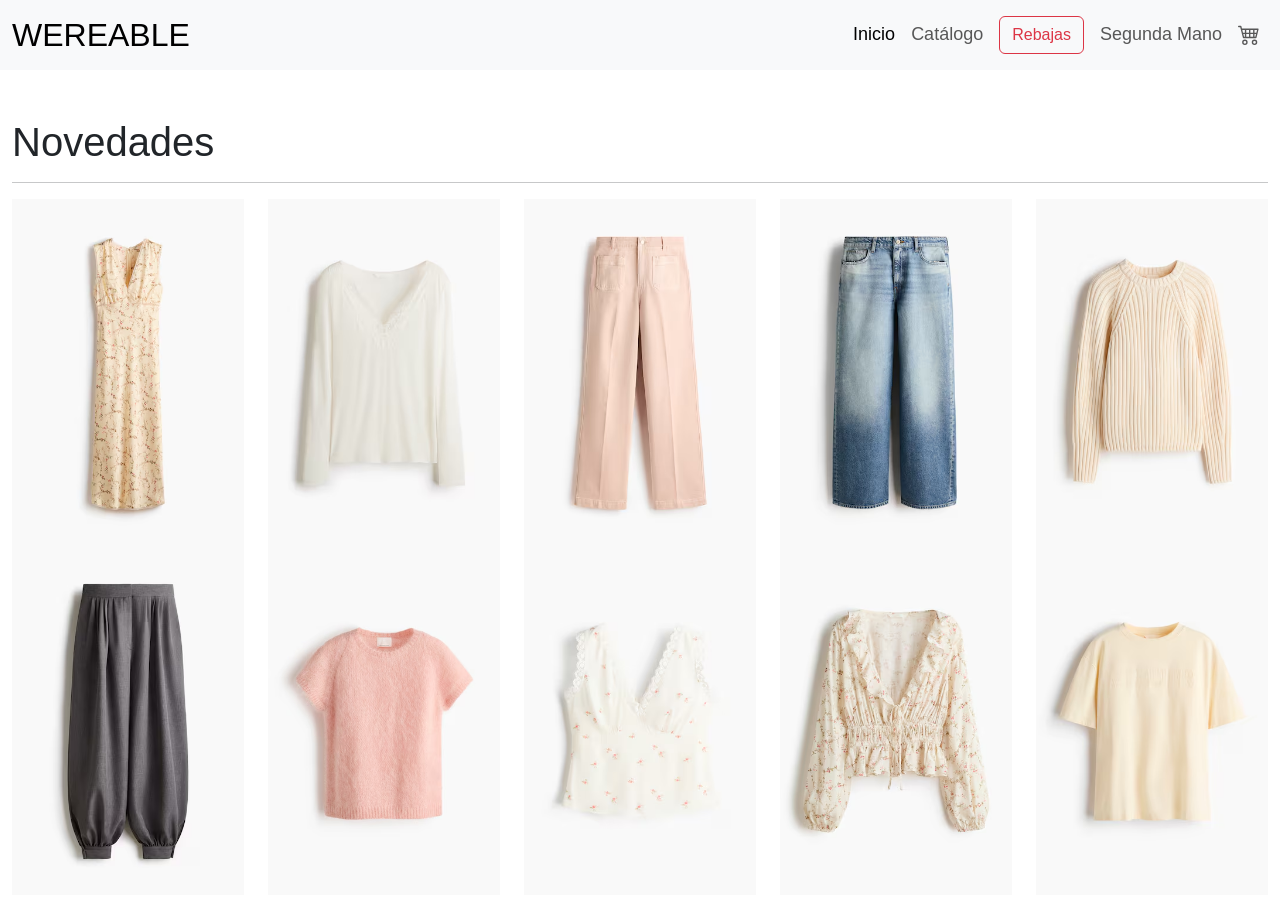
==== index.html @ 3145d475 "Cambio las urls para que los .html esten en la raiz del proyecto" ====
<!doctype html>
<html lang="es">
  <head>
    <meta charset="UTF-8" />
    <meta name="viewport" content="width=device-width, initial-scale=1.0" />
    <link
      href="https://cdn.jsdelivr.net/npm/bootstrap@5.3.8/dist/css/bootstrap.min.css"
      rel="stylesheet"
      integrity="sha384-sRIl4kxILFvY47J16cr9ZwB07vP4J8+LH7qKQnuqkuIAvNWLzeN8tE5YBujZqJLB"
      crossorigin="anonymous"
    />
    <link rel="stylesheet" href="css/_generic.css">
    <title>WEREABLE</title>
  </head>
  <body class="">
    <script src="https://cdn.jsdelivr.net/npm/bootstrap@5.3.3/dist/js/bootstrap.bundle.min.js"></script>
    <nav class="navbar navbar-expand-sm bg-body-tertiary">
      <div class="container-fluid">
        <a class="navbar-brand" href="#"><span class="display-1 fs-2">WEREABLE</span></a>
        <button
          class="navbar-toggler"
          type="button"
          data-bs-toggle="collapse"
          data-bs-target="#navbarNav"
          aria-controls="navbarNav"
          aria-expanded="false"
          aria-label="Toggle navigation"
        >
          <span class="navbar-toggler-icon"></span>
        </button>
        <div class="collapse navbar-collapse" id="navbarNav">
          <ul class="navbar-nav ms-auto  d-flex align-items-center">
            <li class="nav-item">
              <a class="nav-link active" href="#" aria-current="page">Inicio</a>
            </li>
            <li class="nav-item">
              <a class="nav-link" href="catalog.html">Catálogo</a>
            </li>
            <li class="nav-item">
              <a class="nav-link" href="sales.html"><button class="btn btn-outline-danger">Rebajas</button></a>
            </li>
            <li class="nav-item">
              <a class="nav-link" href="secondhand.html">Segunda Mano</a>
            </li>
            <li class="nav-item">
            <a class="nav-link" href="carrito.html">
                <svg xmlns="http://www.w3.org/2000/svg" style="margin-bottom: 3px;" width="22" height="22" fill="currentColor" class="bi bi-cart4" viewBox="0 0 16 16">
                    <path d="M0 2.5A.5.5 0 0 1 .5 2H2a.5.5 0 0 1 .485.379L2.89 4H14.5a.5.5 0 0 1 .485.621l-1.5 6A.5.5 0 0 1 13 11H4a.5.5 0 0 1-.485-.379L1.61 3H.5a.5.5 0 0 1-.5-.5M3.14 5l.5 2H5V5zM6 5v2h2V5zm3 0v2h2V5zm3 0v2h1.36l.5-2zm1.11 3H12v2h.61zM11 8H9v2h2zM8 8H6v2h2zM5 8H3.89l.5 2H5zm0 5a1 1 0 1 0 0 2 1 1 0 0 0 0-2m-2 1a2 2 0 1 1 4 0 2 2 0 0 1-4 0m9-1a1 1 0 1 0 0 2 1 1 0 0 0 0-2m-2 1a2 2 0 1 1 4 0 2 2 0 0 1-4 0"/>
                </svg>
            </a>
          </li>
          </ul>
        </div>
      </div>
    </nav>

    <div class="container-fluid mt-5">
        <h2 class="display-6">Novedades</h2>
        <hr>
        <div class="imagenes row row-cols-1 row-cols-sm-3 row-cols-md-4 row-cols-lg-5 justify-content-center">
            <img src="img/index/ropaIndex1.avif" alt="Ropa de novedades" title="Ropa de novedades">
            <img src="img/index/ropaIndex2.avif" alt="Ropa de novedades" title="Ropa de novedades">
            <img src="img/index/ropaIndex3.avif" alt="Ropa de novedades" title="Ropa de novedades">
            <img src="img/index/ropaIndex4.avif" alt="Ropa de novedades" title="Ropa de novedades">
            <img src="img/index/ropaIndex5.avif" alt="Ropa de novedades" title="Ropa de novedades">
            <img src="img/index/ropaIndex6.avif" alt="Ropa de novedades" title="Ropa de novedades">
            <img src="img/index/ropaIndex7.avif" alt="Ropa de novedades" title="Ropa de novedades">
            <img src="img/index/ropaIndex8.avif" alt="Ropa de novedades" title="Ropa de novedades">
            <img src="img/index/ropaIndex9.avif" alt="Ropa de novedades" title="Ropa de novedades">
            <img src="img/index/ropaIndex10.avif" alt="Ropa de novedades" title="Ropa de novedades">
        </div>
    </div>
  </body>
</html>
---- css/_generic.css ----
body, h5{
    font-family: 'Segoe UI', Tahoma, Geneva, Verdana, sans-serif;
    font-weight: 300;
    font-size: large;
    line-height: 1.2;
}

.price{
    font-weight: 500;
}
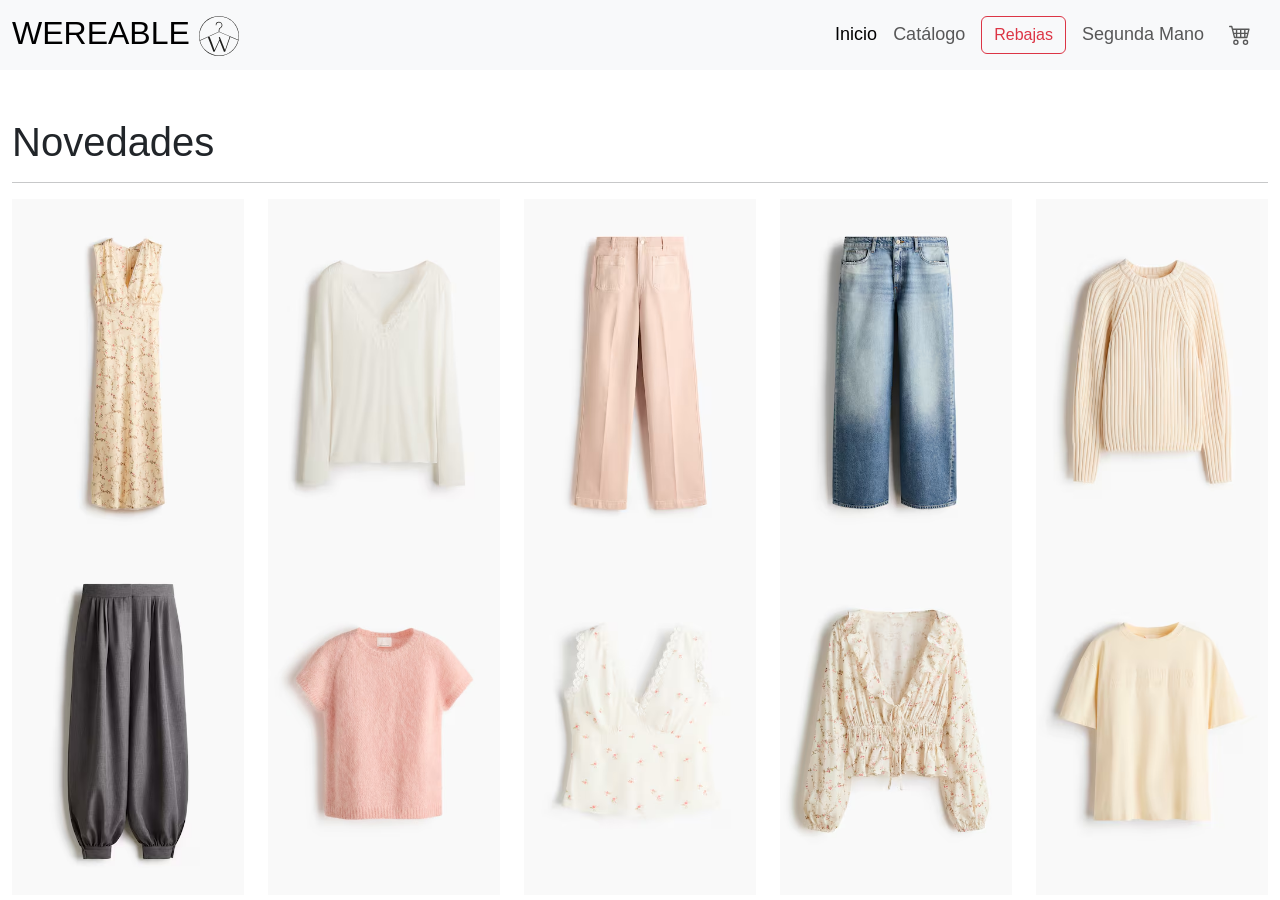
==== commit 2d7b7439: "Agregando logos" ====
--- a/index.html
+++ b/index.html
@@ -9,14 +9,29 @@
       integrity="sha384-sRIl4kxILFvY47J16cr9ZwB07vP4J8+LH7qKQnuqkuIAvNWLzeN8tE5YBujZqJLB"
       crossorigin="anonymous"
     />
-    <link rel="stylesheet" href="css/_generic.css">
+    <link rel="stylesheet" href="css/_generic.css" />
     <title>WEREABLE</title>
   </head>
   <body class="">
     <script src="https://cdn.jsdelivr.net/npm/bootstrap@5.3.3/dist/js/bootstrap.bundle.min.js"></script>
     <nav class="navbar navbar-expand-sm bg-body-tertiary">
       <div class="container-fluid">
-        <a class="navbar-brand" href="#"><span class="display-1 fs-2">WEREABLE</span></a>
+        <a class="navbar-brand" href="#">
+          <span class="display-1 fs-2">
+            WEREABLE
+            <svg id="Layer_3" data-name="Layer 3" xmlns="http://www.w3.org/2000/svg" viewBox="0 0 253.5 253.5">
+              <defs>
+                <style>
+                  .cls-1 {
+                    fill: #1d1d1b;
+                  }
+                </style>
+              </defs>
+              <title>Logo Wereable</title>
+              <path class="cls-1" d="M289.75,69.5A126.75,126.75,0,1,0,416.5,196.25,126.89,126.89,0,0,0,289.75,69.5Zm0,3A123.77,123.77,0,0,1,411.16,220.21L292,168.6v-9.12a15.69,15.69,0,0,1,8.13-13.62,20.94,20.94,0,0,0-9.9-39.2h-0.3A20.93,20.93,0,0,0,269,127.58s4.14,0,4.14,0a16.79,16.79,0,0,1,17-16.79,16.79,16.79,0,0,1,7.94,31.46,19.83,19.83,0,0,0-10.25,17.23v9.25L168.91,223A123.77,123.77,0,0,1,289.75,72.5Zm0,247.5a124,124,0,0,1-120.14-94.07L290,171l67.45,29.2c-3,8.82-28.36,83.91-28.71,84.15s-33.62-81.87-33.62-81.87-5.12.75-6.25,1.75,3.75,14.63,3.75,14.63l-31,66.38s-28.62-79.62-30.87-82-11.5.63-11.5,0.63l35.25,92.5h7L293.25,226l27.63,70.5h7.75l32.65-94.62,49.26,21.33A124,124,0,0,1,289.75,320Z" transform="translate(-163 -69.5)"/>
+            </svg>
+          </span>
+        </a>
         <button
           class="navbar-toggler"
           type="button"
@@ -24,12 +39,11 @@
           data-bs-target="#navbarNav"
           aria-controls="navbarNav"
           aria-expanded="false"
-          aria-label="Toggle navigation"
-        >
+          aria-label="Toggle navigation">
           <span class="navbar-toggler-icon"></span>
         </button>
         <div class="collapse navbar-collapse" id="navbarNav">
-          <ul class="navbar-nav ms-auto  d-flex align-items-center">
+          <ul class="navbar-nav ms-auto d-flex align-items-center">
             <li class="nav-item">
               <a class="nav-link active" href="#" aria-current="page">Inicio</a>
             </li>
@@ -37,38 +51,91 @@
               <a class="nav-link" href="catalog.html">Catálogo</a>
             </li>
             <li class="nav-item">
-              <a class="nav-link" href="sales.html"><button class="btn btn-outline-danger">Rebajas</button></a>
+              <a class="nav-link" href="sales.html"
+                ><button class="btn btn-outline-danger">Rebajas</button></a
+              >
             </li>
             <li class="nav-item">
               <a class="nav-link" href="secondhand.html">Segunda Mano</a>
             </li>
             <li class="nav-item">
-            <a class="nav-link" href="carrito.html">
-                <svg xmlns="http://www.w3.org/2000/svg" style="margin-bottom: 3px;" width="22" height="22" fill="currentColor" class="bi bi-cart4" viewBox="0 0 16 16">
-                    <path d="M0 2.5A.5.5 0 0 1 .5 2H2a.5.5 0 0 1 .485.379L2.89 4H14.5a.5.5 0 0 1 .485.621l-1.5 6A.5.5 0 0 1 13 11H4a.5.5 0 0 1-.485-.379L1.61 3H.5a.5.5 0 0 1-.5-.5M3.14 5l.5 2H5V5zM6 5v2h2V5zm3 0v2h2V5zm3 0v2h1.36l.5-2zm1.11 3H12v2h.61zM11 8H9v2h2zM8 8H6v2h2zM5 8H3.89l.5 2H5zm0 5a1 1 0 1 0 0 2 1 1 0 0 0 0-2m-2 1a2 2 0 1 1 4 0 2 2 0 0 1-4 0m9-1a1 1 0 1 0 0 2 1 1 0 0 0 0-2m-2 1a2 2 0 1 1 4 0 2 2 0 0 1-4 0"/>
+              <a class="nav-link" href="carrito.html">
+                <svg
+                  xmlns="http://www.w3.org/2000/svg"
+                  style="margin-bottom: 3px"
+                  width="22"
+                  height="22"
+                  fill="currentColor"
+                  class="bi bi-cart4"
+                  viewBox="0 0 16 16">
+                  <path
+                    d="M0 2.5A.5.5 0 0 1 .5 2H2a.5.5 0 0 1 .485.379L2.89 4H14.5a.5.5 0 0 1 .485.621l-1.5 6A.5.5 0 0 1 13 11H4a.5.5 0 0 1-.485-.379L1.61 3H.5a.5.5 0 0 1-.5-.5M3.14 5l.5 2H5V5zM6 5v2h2V5zm3 0v2h2V5zm3 0v2h1.36l.5-2zm1.11 3H12v2h.61zM11 8H9v2h2zM8 8H6v2h2zM5 8H3.89l.5 2H5zm0 5a1 1 0 1 0 0 2 1 1 0 0 0 0-2m-2 1a2 2 0 1 1 4 0 2 2 0 0 1-4 0m9-1a1 1 0 1 0 0 2 1 1 0 0 0 0-2m-2 1a2 2 0 1 1 4 0 2 2 0 0 1-4 0"
+                  />
                 </svg>
-            </a>
-          </li>
+              </a>
+            </li>
           </ul>
         </div>
       </div>
     </nav>
 
     <div class="container-fluid mt-5">
-        <h2 class="display-6">Novedades</h2>
-        <hr>
-        <div class="imagenes row row-cols-1 row-cols-sm-3 row-cols-md-4 row-cols-lg-5 justify-content-center">
-            <img src="img/index/ropaIndex1.avif" alt="Ropa de novedades" title="Ropa de novedades">
-            <img src="img/index/ropaIndex2.avif" alt="Ropa de novedades" title="Ropa de novedades">
-            <img src="img/index/ropaIndex3.avif" alt="Ropa de novedades" title="Ropa de novedades">
-            <img src="img/index/ropaIndex4.avif" alt="Ropa de novedades" title="Ropa de novedades">
-            <img src="img/index/ropaIndex5.avif" alt="Ropa de novedades" title="Ropa de novedades">
-            <img src="img/index/ropaIndex6.avif" alt="Ropa de novedades" title="Ropa de novedades">
-            <img src="img/index/ropaIndex7.avif" alt="Ropa de novedades" title="Ropa de novedades">
-            <img src="img/index/ropaIndex8.avif" alt="Ropa de novedades" title="Ropa de novedades">
-            <img src="img/index/ropaIndex9.avif" alt="Ropa de novedades" title="Ropa de novedades">
-            <img src="img/index/ropaIndex10.avif" alt="Ropa de novedades" title="Ropa de novedades">
-        </div>
+      <h2 class="display-6">Novedades</h2>
+      <hr />
+      <div
+        class="imagenes row row-cols-1 row-cols-sm-3 row-cols-md-4 row-cols-lg-5 justify-content-center"
+      >
+        <img
+          src="img/index/ropaIndex1.avif"
+          alt="Ropa de novedades"
+          title="Ropa de novedades"
+        />
+        <img
+          src="img/index/ropaIndex2.avif"
+          alt="Ropa de novedades"
+          title="Ropa de novedades"
+        />
+        <img
+          src="img/index/ropaIndex3.avif"
+          alt="Ropa de novedades"
+          title="Ropa de novedades"
+        />
+        <img
+          src="img/index/ropaIndex4.avif"
+          alt="Ropa de novedades"
+          title="Ropa de novedades"
+        />
+        <img
+          src="img/index/ropaIndex5.avif"
+          alt="Ropa de novedades"
+          title="Ropa de novedades"
+        />
+        <img
+          src="img/index/ropaIndex6.avif"
+          alt="Ropa de novedades"
+          title="Ropa de novedades"
+        />
+        <img
+          src="img/index/ropaIndex7.avif"
+          alt="Ropa de novedades"
+          title="Ropa de novedades"
+        />
+        <img
+          src="img/index/ropaIndex8.avif"
+          alt="Ropa de novedades"
+          title="Ropa de novedades"
+        />
+        <img
+          src="img/index/ropaIndex9.avif"
+          alt="Ropa de novedades"
+          title="Ropa de novedades"
+        />
+        <img
+          src="img/index/ropaIndex10.avif"
+          alt="Ropa de novedades"
+          title="Ropa de novedades"
+        />
+      </div>
     </div>
   </body>
 </html>
--- a/css/_generic.css
+++ b/css/_generic.css
@@ -8,3 +8,7 @@
 .price{
     font-weight: 500;
 }
+
+svg{
+    width: 40px;
+}
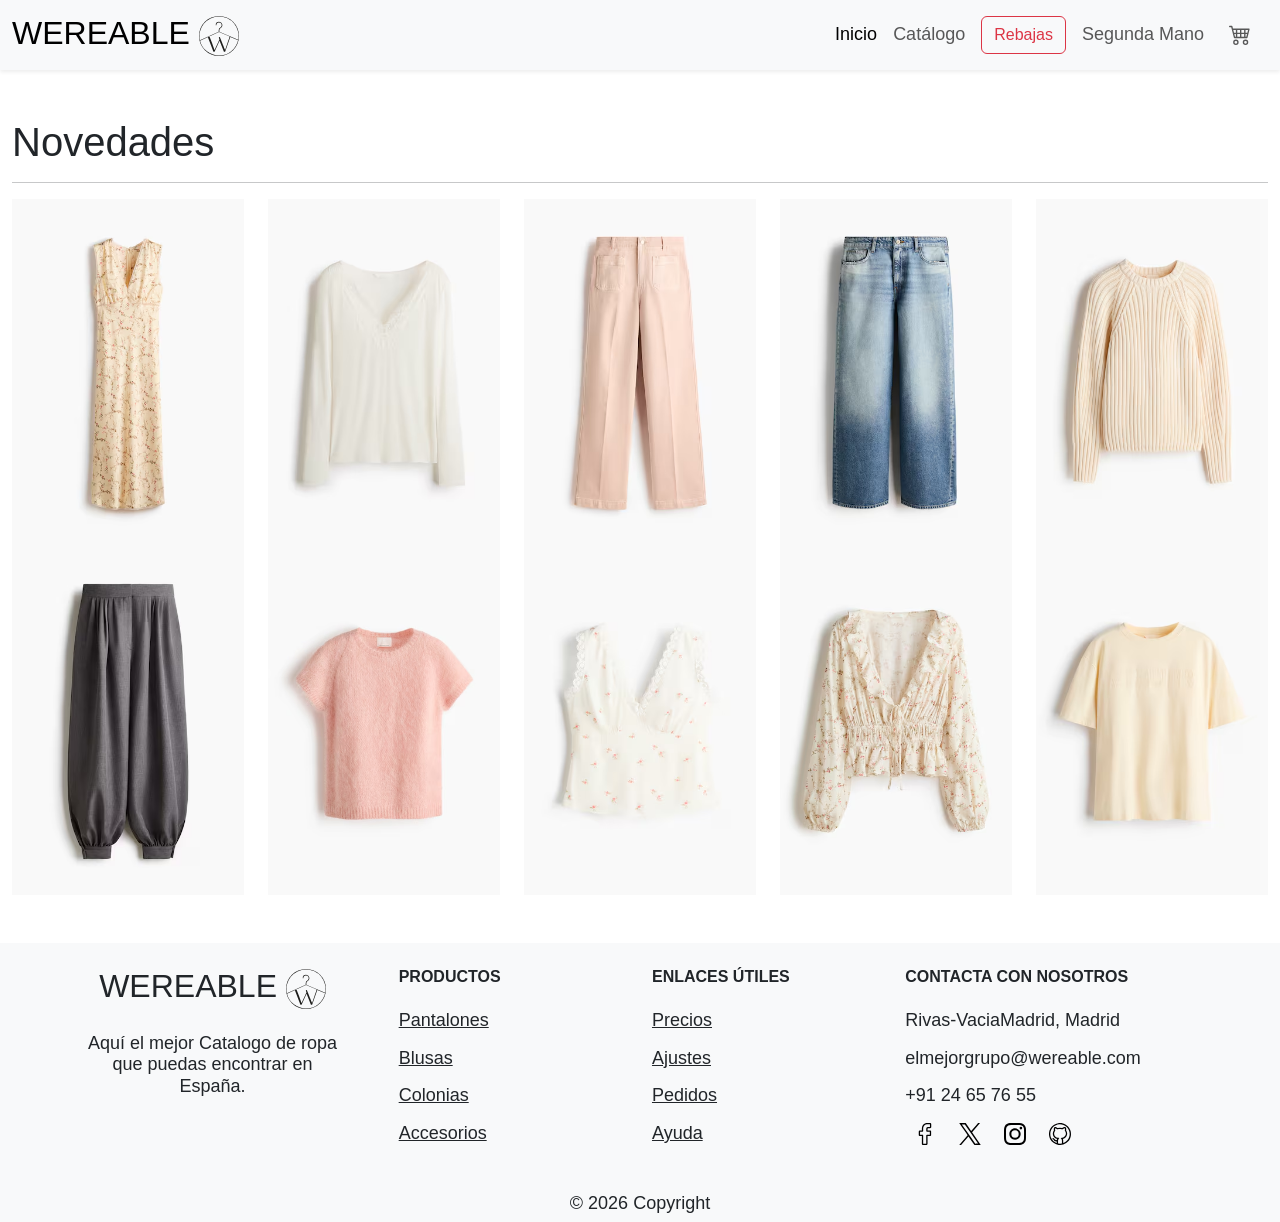
==== commit 9e56abd7: "FOOTER TERMINADO" ====
--- a/index.html
+++ b/index.html
@@ -13,13 +13,19 @@
     <title>WEREABLE</title>
   </head>
   <body class="">
+    <script src="js/carrito.js"></script>
     <script src="https://cdn.jsdelivr.net/npm/bootstrap@5.3.3/dist/js/bootstrap.bundle.min.js"></script>
-    <nav class="navbar navbar-expand-sm bg-body-tertiary">
+    <nav class="navbar sticky-top navbar-expand-sm bg-body-tertiary shadow-sm">
       <div class="container-fluid">
         <a class="navbar-brand" href="#">
           <span class="display-1 fs-2">
             WEREABLE
-            <svg id="Layer_3" data-name="Layer 3" xmlns="http://www.w3.org/2000/svg" viewBox="0 0 253.5 253.5">
+            <svg
+              id="Layer_3"
+              data-name="Layer 3"
+              xmlns="http://www.w3.org/2000/svg"
+              viewBox="0 0 253.5 253.5"
+            >
               <defs>
                 <style>
                   .cls-1 {
@@ -28,7 +34,11 @@
                 </style>
               </defs>
               <title>Logo Wereable</title>
-              <path class="cls-1" d="M289.75,69.5A126.75,126.75,0,1,0,416.5,196.25,126.89,126.89,0,0,0,289.75,69.5Zm0,3A123.77,123.77,0,0,1,411.16,220.21L292,168.6v-9.12a15.69,15.69,0,0,1,8.13-13.62,20.94,20.94,0,0,0-9.9-39.2h-0.3A20.93,20.93,0,0,0,269,127.58s4.14,0,4.14,0a16.79,16.79,0,0,1,17-16.79,16.79,16.79,0,0,1,7.94,31.46,19.83,19.83,0,0,0-10.25,17.23v9.25L168.91,223A123.77,123.77,0,0,1,289.75,72.5Zm0,247.5a124,124,0,0,1-120.14-94.07L290,171l67.45,29.2c-3,8.82-28.36,83.91-28.71,84.15s-33.62-81.87-33.62-81.87-5.12.75-6.25,1.75,3.75,14.63,3.75,14.63l-31,66.38s-28.62-79.62-30.87-82-11.5.63-11.5,0.63l35.25,92.5h7L293.25,226l27.63,70.5h7.75l32.65-94.62,49.26,21.33A124,124,0,0,1,289.75,320Z" transform="translate(-163 -69.5)"/>
+              <path
+                class="cls-1"
+                d="M289.75,69.5A126.75,126.75,0,1,0,416.5,196.25,126.89,126.89,0,0,0,289.75,69.5Zm0,3A123.77,123.77,0,0,1,411.16,220.21L292,168.6v-9.12a15.69,15.69,0,0,1,8.13-13.62,20.94,20.94,0,0,0-9.9-39.2h-0.3A20.93,20.93,0,0,0,269,127.58s4.14,0,4.14,0a16.79,16.79,0,0,1,17-16.79,16.79,16.79,0,0,1,7.94,31.46,19.83,19.83,0,0,0-10.25,17.23v9.25L168.91,223A123.77,123.77,0,0,1,289.75,72.5Zm0,247.5a124,124,0,0,1-120.14-94.07L290,171l67.45,29.2c-3,8.82-28.36,83.91-28.71,84.15s-33.62-81.87-33.62-81.87-5.12.75-6.25,1.75,3.75,14.63,3.75,14.63l-31,66.38s-28.62-79.62-30.87-82-11.5.63-11.5,0.63l35.25,92.5h7L293.25,226l27.63,70.5h7.75l32.65-94.62,49.26,21.33A124,124,0,0,1,289.75,320Z"
+                transform="translate(-163 -69.5)"
+              />
             </svg>
           </span>
         </a>
@@ -39,7 +49,8 @@
           data-bs-target="#navbarNav"
           aria-controls="navbarNav"
           aria-expanded="false"
-          aria-label="Toggle navigation">
+          aria-label="Toggle navigation"
+        >
           <span class="navbar-toggler-icon"></span>
         </button>
         <div class="collapse navbar-collapse" id="navbarNav">
@@ -67,7 +78,8 @@
                   height="22"
                   fill="currentColor"
                   class="bi bi-cart4"
-                  viewBox="0 0 16 16">
+                  viewBox="0 0 16 16"
+                >
                   <path
                     d="M0 2.5A.5.5 0 0 1 .5 2H2a.5.5 0 0 1 .485.379L2.89 4H14.5a.5.5 0 0 1 .485.621l-1.5 6A.5.5 0 0 1 13 11H4a.5.5 0 0 1-.485-.379L1.61 3H.5a.5.5 0 0 1-.5-.5M3.14 5l.5 2H5V5zM6 5v2h2V5zm3 0v2h2V5zm3 0v2h1.36l.5-2zm1.11 3H12v2h.61zM11 8H9v2h2zM8 8H6v2h2zM5 8H3.89l.5 2H5zm0 5a1 1 0 1 0 0 2 1 1 0 0 0 0-2m-2 1a2 2 0 1 1 4 0 2 2 0 0 1-4 0m9-1a1 1 0 1 0 0 2 1 1 0 0 0 0-2m-2 1a2 2 0 1 1 4 0 2 2 0 0 1-4 0"
                   />
@@ -137,5 +149,101 @@
         />
       </div>
     </div>
+
+    <footer class="text-center text-lg-start bg-body-tertiary mt-5">
+      <div class="container text-center text-md-start pt-2">
+        <div class="row mt-3">
+          <div class="col-md-12 col-lg-4 col-xl-3 mb-4 text-center">
+            <h6 class="fw-bold mb-4">
+              <span class="display-1 fs-2">
+                WEREABLE
+                <svg
+                  id="Layer_3"
+                  data-name="Layer 3"
+                  xmlns="http://www.w3.org/2000/svg"
+                  viewBox="0 0 253.5 253.5"
+                >
+                  <defs>
+                    <style>
+                      .cls-1 {
+                        fill: #1d1d1b;
+                      }
+                    </style>
+                  </defs>
+                  <title>Logo Wereable</title>
+                  <path
+                    class="cls-1"
+                    d="M289.75,69.5A126.75,126.75,0,1,0,416.5,196.25,126.89,126.89,0,0,0,289.75,69.5Zm0,3A123.77,123.77,0,0,1,411.16,220.21L292,168.6v-9.12a15.69,15.69,0,0,1,8.13-13.62,20.94,20.94,0,0,0-9.9-39.2h-0.3A20.93,20.93,0,0,0,269,127.58s4.14,0,4.14,0a16.79,16.79,0,0,1,17-16.79,16.79,16.79,0,0,1,7.94,31.46,19.83,19.83,0,0,0-10.25,17.23v9.25L168.91,223A123.77,123.77,0,0,1,289.75,72.5Zm0,247.5a124,124,0,0,1-120.14-94.07L290,171l67.45,29.2c-3,8.82-28.36,83.91-28.71,84.15s-33.62-81.87-33.62-81.87-5.12.75-6.25,1.75,3.75,14.63,3.75,14.63l-31,66.38s-28.62-79.62-30.87-82-11.5.63-11.5,0.63l35.25,92.5h7L293.25,226l27.63,70.5h7.75l32.65-94.62,49.26,21.33A124,124,0,0,1,289.75,320Z"
+                    transform="translate(-163 -69.5)"
+                  />
+                </svg>
+              </span>
+            </h6>
+            <p>
+              Aquí el mejor Catalogo de ropa que puedas encontrar en España.
+            </p>
+          </div>
+          <div class="col-md-4 col-lg-2 col-xl-2 mx-auto mb-4">
+            <h6 class="fw-bold mb-4">PRODUCTOS</h6>
+            <p>
+              <a href="#!" class="text-reset">Pantalones</a>
+            </p>
+            <p>
+              <a href="#!" class="text-reset">Blusas</a>
+            </p>
+            <p>
+              <a href="#!" class="text-reset">Colonias</a>
+            </p>
+            <p>
+              <a href="#!" class="text-reset">Accesorios</a>
+            </p>
+          </div>
+
+          <div class="col-md-4 col-lg-2 col-xl-2 mx-auto mb-4">
+            <h6 class="fw-bold mb-4">ENLACES ÚTILES</h6>
+            <p>
+              <a href="#!" class="text-reset">Precios</a>
+            </p>
+            <p>
+              <a href="#!" class="text-reset">Ajustes</a>
+            </p>
+            <p>
+              <a href="#!" class="text-reset">Pedidos</a>
+            </p>
+            <p>
+              <a href="#!" class="text-reset">Ayuda</a>
+            </p>
+          </div>
+
+            <div class="col-md-4 col-lg-3 col-xl-3 mx-auto mb-md-0 mb-4">
+              <h6 class="fw-bold mb-4">CONTACTA CON NOSOTROS</h6>
+              <p>Rivas-VaciaMadrid, Madrid</p>
+              <p>elmejorgrupo@wereable.com</p>
+              <p>+91 24 65 76 55</p>
+                <div>
+                  <section>
+                    <!-- Facebook -->
+                    <svg id="Layer_1" width="22" height="22" data-name="Layer 1" xmlns="http://www.w3.org/2000/svg" viewBox="0 0 232.77 409.01"><title>facebook</title><path d="M195.22,42.69c9.89,4.47,13.88,12.16,13.65,22.95-0.38,17.82-.08,35.66-0.11,53.49,0,13.06-8.31,21.49-21.36,21.63-11.71.12-23.42,0.07-35.13,0.1-0.67,0-1.33,0-2,0-8.12.41-10.12,2.32-10.22,10.35-0.12,9.54,0,19.09,0,29.16,1.85,0,3.4,0,4.95,0,14.5,0.13,29,.13,43.49.43,9.28,0.2,17.71,8.72,17.82,18.67q0.34,32.73,0,65.47c-0.12,10.46-9.09,18.66-20,18.77-13.84.14-27.68,0-41.52,0h-4.83v5.36q0,69.86,0,139.73c0,11.79-5.48,19.57-15.6,22.11a24.76,24.76,0,0,1-5.92.5c-20.23,0-40.47-.48-60.68.19-13.85.46-23.78-8.28-23.67-24,0.33-46,.12-92.09.12-138.13V283.8h-4.4c-10.78,0-21.56,0-32.34,0-12.25-.05-20.86-7.56-21.06-19.67-0.38-21.81-.26-43.64.15-65.45A18.17,18.17,0,0,1-5.9,180.86c11.28-.58,22.6-0.33,33.91-0.44,1.84,0,3.69,0,6.13,0,0-1.73,0-3.14,0-4.55,0.2-13-.29-26.13.74-39.09,3.68-46.08,31.17-82.58,78.8-92.45,2.43-.5,4.85-1.09,7.27-1.64h74.26Zm-13,162h-4.61c-15.83,0-31.67,0-47.5,0-8.24,0-14.36-5-14.45-12.84-0.18-15.68-.34-31.42.81-47,1.13-15.35,10.86-25.21,26.23-26.94,12.24-1.38,24.66-1.08,37-1.51,1.53-.05,3.07,0,4.59,0V66.66c-19.39,0-38.43-.75-57.39.23a69,69,0,0,0-42.4,17.3c-17.58,15.32-24.71,35.5-25.72,58-0.7,15.67-.18,31.39-0.24,47.09,0,9.89-5.47,15.37-15.27,15.39-12.77,0-25.55,0-38.32,0H0.58v54.91H5.1c12.91,0,25.81.05,38.72,0,6.36,0,11.2,2.45,13.58,8.44a21.69,21.69,0,0,1,1.11,7.82q0.09,73.24,0,146.49c0,1.66,0,3.31,0,4.84h56.92c0-2,0-3.76,0-5.49q0-73,0-146.09c0-10.85,5-16,15.78-16,15.43,0,30.87,0,46.3,0,1.52,0,3-.14,4.67-0.21V204.72Z" transform="translate(23.89 -42.69)"/></svg>
+                    <!-- X -->
+                    <svg id="Layer_1" width="22" height="22" data-name="Layer 1" xmlns="http://www.w3.org/2000/svg" viewBox="0 0 900.48 920.52"><title>X</title><path d="M508.57-134.31Q463.95-82.09,419.31-29.89,297.81,111.49,176.2,252.78c-0.58.68-1.07,1.44-2.12,2.87L537.94,785.2c-3.13.33-5.29,0.76-7.46,0.76q-126.7.05-253.4,0.15c-5.42,0-8.51-1.73-11.58-6.21Q148,608.5,30.21,437.32c-1.68-2.44-3.49-4.78-5.82-8-13.27,15.35-26.15,30.17-39,45.06Q-144.9,626-275.07,777.67c-5.4,6.3-10.81,8.75-19.06,8.53-22-.59-44.13-0.2-68.42-0.2L-11,377.35q-34.28-49.9-68.19-99.25-139-202.32-278.07-404.67a78.22,78.22,0,0,1-4.16-7.74H-93.59c0.78,1.27,1.5,2.57,2.35,3.79Q21.54,33.62,134.35,197.74c1.14,1.66,2.46,3.18,4.24,5.46,3.16-3.56,5.92-6.58,8.59-9.69Q274.83,45.17,402.42-103.21c8.7-10.13,16.85-20.72,25.26-31.1h80.89Zm-80,862.93c-1.89-3-2.62-4.34-3.46-5.55Q148.46,327.26-128.45-68.39c-2.22-3.16-7.67-5.69-11.64-5.74-35-.44-70.08-0.27-105.13-0.23-2.23,0-4.47.38-7.84,0.69,2.6,3.9,4.49,6.87,6.5,9.75Q-138.3,91-30,245.86,136.15,483.52,302.17,721.27c3.93,5.64,7.91,7.57,14.61,7.5,33.84-.34,67.69-0.16,101.54-0.16H428.6Z" transform="translate(362.55 134.31)"/></svg>
+                    <!-- Instagram -->
+                    <svg id="Layer_1" width="22" height="22"data-name="Layer 1" xmlns="http://www.w3.org/2000/svg" viewBox="0 0 510.27 510.11"><title>insta</title><path d="M161.36,501H-3.33c-4.46-.34-8.93-0.58-13.37-1-15.83-1.64-32-1.85-47.41-5.31C-121.56,481.79-157,446.08-170,388.57c-5.5-24.17-5.58-48.84-5.79-73.4q-0.59-69.34,0-138.69c0.22-24.9.34-49.92,5.92-74.39,12.17-53.37,44.18-88.44,97-103.8,20.09-5.84,40.83-7.34,61.64-7.35,64.51,0,129-.17,193.53.54A205.94,205.94,0,0,1,226.6-2.76c45.23,10.6,77.46,37.32,95,80.72,9.81,24.24,12.33,49.83,12.37,75.71,0.1,58.7.34,117.41-.15,176.11a385.81,385.81,0,0,1-4.09,53.06,132,132,0,0,1-30.89,68c-27.43,31.83-63.47,45.1-104.19,48.15C183.57,499.81,172.46,500.36,161.36,501ZM79.41,455.79l0-.9c18.46,0,36.93.37,55.38-.09,25.56-.64,51.28.39,76.53-4.67,36.07-7.23,60.1-28.17,70.62-63.78,5-17.06,5.85-34.74,6-52.31q0.73-76.84.42-153.68c-0.07-22.08.09-44.27-4.29-66.07-7.5-37.31-29-61.79-66.38-71.49-21.3-5.53-43.17-5.5-64.89-5.77-42.24-.51-84.5-0.31-126.74-0.2-25.26.07-50.62-.38-75.59,4.09-38.38,6.87-63.84,28.39-73.93,66.84-4.82,18.36-5.37,37.18-5.52,55.9q-0.65,82.08,0,164.17a330.87,330.87,0,0,0,4,48.6c4,25.55,16.52,46.48,38.71,60.7C-69.21,448-50,452.22-30.3,453,6.25,454.4,42.84,454.91,79.41,455.79Z" transform="translate(176.13 9.08)"/><path d="M79.27,114C151.47,113.79,211,173.27,211,245.6S151.84,377,79.67,377.07-51.68,318.29-52.06,246,6.76,114.3,79.27,114ZM-5.44,245.47A84.93,84.93,0,1,0,79.91,160.6,84.58,84.58,0,0,0-5.44,245.47Z" transform="translate(176.13 9.08)"/><path d="M215.85,139.71A30.27,30.27,0,0,1,185.32,109,30.62,30.62,0,0,1,216,78.31a31,31,0,0,1,30.71,30.87A30.62,30.62,0,0,1,215.85,139.71Z" transform="translate(176.13 9.08)"/></svg>
+                    <!-- Github -->
+                    <a href="https://github.com/NuriaPines/Proyecto-Final-Diseno.git" target="_blank">
+                      <svg id="Layer_1" width="22" height="22" data-name="Layer 1" xmlns="http://www.w3.org/2000/svg" viewBox="0 0 409.75 409.69"><title>github</title><path d="M-213,185.69h27.2c1.15,0.26,2.3.6,3.46,0.76,8.29,1.18,16.69,1.8,24.84,3.58,42.32,9.23,78.72,29.42,107.7,61.61,49,54.41,66,117.84,48.89,189.18C-13,491.19-41.7,530.91-84.46,560c-43.29,29.44-91.36,40.27-143.16,33.4a197.2,197.2,0,0,1-99.21-42.55c-39.95-32.12-64.89-73.38-74.16-123.91-1.34-7.3-2.15-14.69-3.21-22q0-13.6,0-27.2c0.61-4.86,1.12-9.74,1.84-14.58,5.89-40,21.76-75.46,48.28-105.92,33-37.93,74.34-61.27,124.17-69.16C-224.3,187.14-218.64,186.46-213,185.69Zm-40.93,296.43c-6.94-2.71-14.55-5.19-21.73-8.59-24.69-11.66-42.86-29.82-51.6-55.95-11.11-33.22-6.7-64.76,12.59-94.13a6.84,6.84,0,0,0,1.27-3.9c-0.3-3.84-1.12-7.63-1.48-11.46-1.06-11.51-.44-22.87,3.48-33.87,3.76-10.55,11.57-15.93,21.84-14.73,4.34,0.51,8.91,1,12.82,2.73,10.43,4.61,20.51,10,30.84,14.82a11.57,11.57,0,0,0,7,1.1A165.77,165.77,0,0,1-161,278a11.63,11.63,0,0,0,9.64-1.56c11-6.77,22.18-13.14,35-16,16.73-3.71,26.52,2.37,30.58,19.2,3.12,12.93,2.61,25.86.61,38.86a7.1,7.1,0,0,0,.86,4.68c15.16,22.19,20.9,46.76,17.6,73.22-4.52,36.24-24.23,61.73-57,77.3-7.11,3.38-14.65,5.86-22.15,8.81,5.37,10.13,6.54,21,6.41,32.17-0.16,13.73,0,27.46,0,41.2v4.32C-68,536.49-8,460.07-20.36,367.16c-12.25-92.29-95.81-164.87-194.12-156.74-85.18,7-161,77.51-165.37,172.86-4.08,88.47,56.69,156.46,120.24,176.69V528.75c-1.41.11-2.61,0.12-3.77,0.32a48.41,48.41,0,0,1-22.86-1.63c-11.88-3.7-20.57-11.39-27.24-21.66-5.56-8.55-11.33-16.88-22.81-18.1l-2.07-23.37c10.36-1.14,19.08,2.24,27.14,7.9,8.27,5.79,13.73,14,19.32,22.14,7.21,10.53,19.17,13.92,31,9a4.13,4.13,0,0,0,2.14-2.37C-257,494.78-255.53,488.5-253.93,482.12ZM-211.86,465c-5.15,7.49-9.61,14.77-14.86,21.42-6.19,7.84-8.64,16.64-8.67,26.34,0,17.19,0,34.39-.06,51.58,0,2.42.58,3.42,3.16,3.88a183.05,183.05,0,0,0,65.53,0c2.75-.5,3.43-1.45,3.42-4.07-0.1-16.53-.16-33.05,0-49.58,0.09-11-2.62-20.85-9.74-29.61-5-6.14-9-13-13.74-20,2-.38,3.47-0.69,4.91-0.91,14.45-2.21,29-4.11,42.65-9.68,18.81-7.67,34.1-19.59,42.33-38.51,12.08-27.75,9.26-54.57-8.06-79.4-4.8-6.88-6.52-13.17-4.34-21.51a61.91,61.91,0,0,0-.15-30.89,21.28,21.28,0,0,0-2.55.26c-11,2.56-20.46,8.26-29.62,14.39-7.11,4.75-14.11,5.32-22.3,3.52a212.93,212.93,0,0,0-31.1-4.49c-14.7-1-29.2,1.42-43.43,5.13a19,19,0,0,1-15.63-2.41c-4.85-3-9.71-6.08-14.75-8.77-6.38-3.41-12.81-6.88-20.49-7.69a73,73,0,0,0,.59,34.22c1.39,5.39.82,10.28-2.67,14.68a79,79,0,0,0-17.07,43.91c-1.75,22.56,4.37,42.35,20.28,58.75,14.11,14.54,32,21.53,51.45,25.24C-228.74,462.42-220.61,463.56-211.86,465Z" transform="translate(404.2 -185.69)"/></svg>
+                    </a>
+                  </section>
+                </div>
+            </div>
+          </div>
+        </div>
+      </section>
+
+      <div class="text-center p-2">
+        © 2026 Copyright
+      </div>
+    </footer>
   </body>
 </html>
+
+
